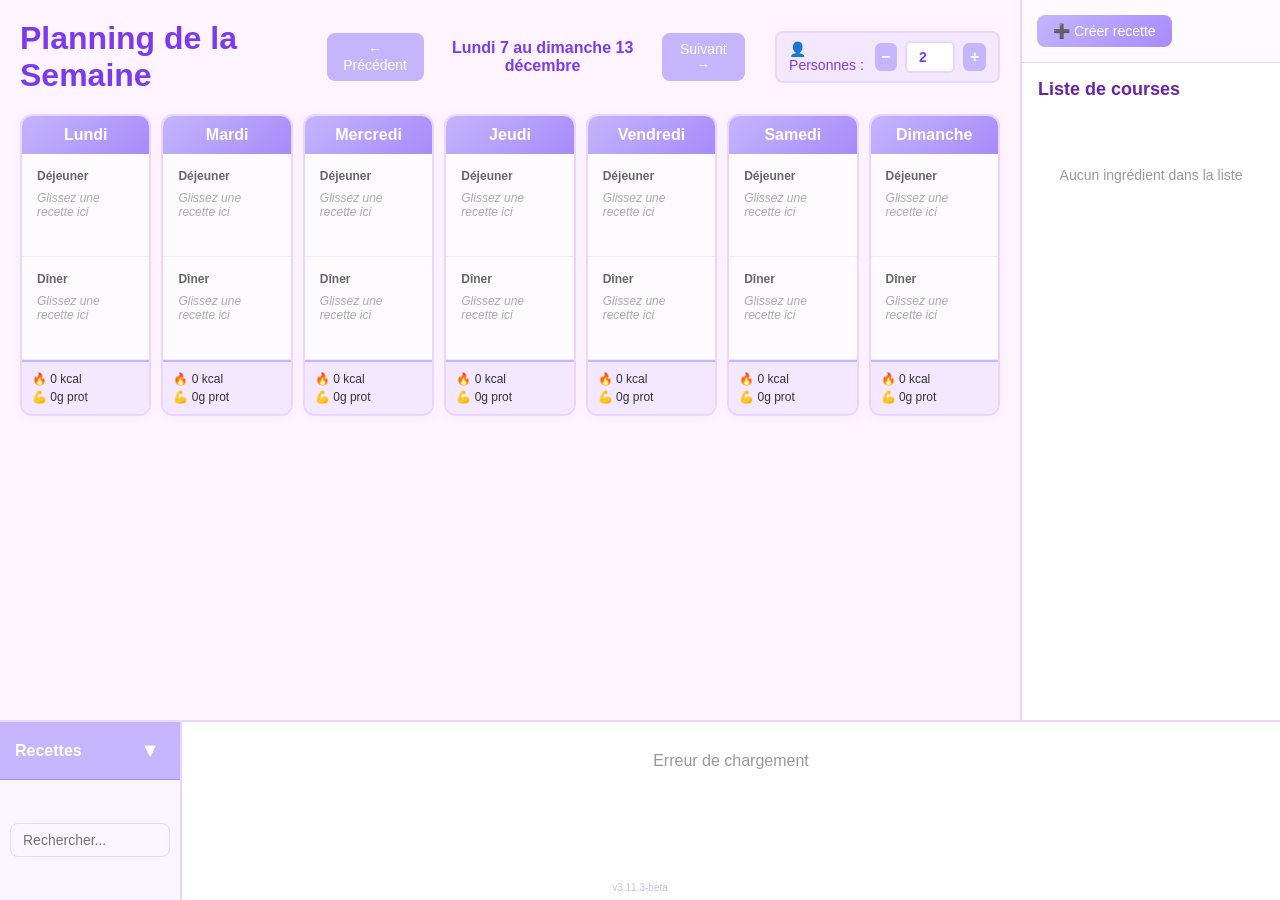
==== frontend/index.html @ 447fa0b3 "Staging - Optimisations UI desktop + Réorganisation UI Desktop: - Popup recette agrandie de 20% (900" ====
<!DOCTYPE html>
<html lang="fr">
<head>
    <meta charset="UTF-8">
    <meta name="viewport" content="width=device-width, initial-scale=1.0">
    <title>Planning de Repas</title>
    <meta name="deploy-timestamp" content="2026-01-15-14-30">
    <link rel="stylesheet" href="planning.css">
</head>
<body>
    <!-- Bouton pour rouvrir la sidebar quand elle est cachée -->
    <button class="show-sidebar-btn" id="showSidebar">▲ Recettes</button>

    <div class="container">
        <!-- Sidebar Recettes -->
        <aside class="sidebar" id="sidebar">
            <div class="sidebar-left">
                <div class="sidebar-header">
                    <h2>Recettes</h2>
                    <div class="header-buttons">
                        <button class="toggle-btn" id="toggleSidebar">▼</button>
                    </div>
                </div>
                <div class="search-container">
                    <input
                        type="text"
                        class="search-input"
                        id="searchRecipes"
                        placeholder="Rechercher..."
                    />
                </div>
            </div>
            <div class="recipes-list" id="recipesList">
                <div class="loading">Chargement...</div>
            </div>
        </aside>

        <!-- Planning -->
        <main class="planning">
            <div class="planning-header">
                <h1>Planning de la Semaine</h1>
                <div class="header-controls">
                    <div class="week-navigation">
                        <button class="week-nav-btn" id="prevWeek">← Précédent</button>
                        <span class="week-display" id="weekDisplay">Semaine 46 - 2025</span>
                        <button class="week-nav-btn" id="nextWeek">Suivant →</button>
                    </div>
                    <div class="servings-control">
                        <label for="servingsInput">👤 Personnes :</label>
                        <button class="servings-btn" id="decreaseServings">−</button>
                        <input type="number" id="servingsInput" min="1" max="20" value="2" />
                        <button class="servings-btn" id="increaseServings">+</button>
                    </div>
                </div>
            </div>
            <div class="calendar-grid" id="calendar">
                <!-- Généré dynamiquement -->
            </div>
        </main>

        <!-- Sidebar droite : Liste de courses -->
        <aside class="right-sidebar">
            <div class="shopping-container">
                <div class="shopping-header">
                    <button class="create-recipe-btn" id="createRecipeBtn">➕ Créer recette</button>
                </div>
                <h2 class="shopping-title">Liste de courses</h2>
                <div class="shopping-content" id="shoppingContent">
                    <p class="empty-shopping">Aucun ingrédient dans la liste</p>
                </div>
            </div>
        </aside>
    </div>

    <!-- Popup pour l'historique des listes de courses (gauche) -->
    <div class="history-popup" id="historyPopup">
        <div class="history-popup-content">
            <button class="close-popup" id="closeHistoryPopup">×</button>
            <h2 id="historyPopupTitle">Liste de courses</h2>
            <div id="historyPopupBody"></div>
        </div>
    </div>

    <!-- Popup pour les détails de recette -->
    <div class="recipe-popup" id="recipePopup">
        <div class="popup-content">
            <button class="close-popup" id="closePopup">×</button>
            <h2 id="popupTitle"></h2>
            <div id="popupBody"></div>
        </div>
    </div>

    <!-- Popup Paramètres Liste de Courses -->
    <div class="shopping-settings-popup" id="shoppingSettingsPopup">
        <div class="settings-popup-content">
            <button class="close-popup" id="closeSettingsPopup">×</button>
            <h2>Paramètres de la liste de courses</h2>

            <div class="settings-layout">
                <!-- Colonne gauche : Planning -->
                <div class="settings-planning">
                    <div class="settings-planning-header">
                        <h3>Planning de la semaine</h3>
                        <div class="settings-week-nav">
                            <button class="settings-week-btn" id="settingsPrevWeek">←</button>
                            <span class="settings-week-display" id="settingsWeekDisplay">Semaine 46 - 2025</span>
                            <button class="settings-week-btn" id="settingsNextWeek">→</button>
                        </div>
                    </div>
                    <p class="settings-help">Cliquez sur un repas pour l'inclure ou l'exclure. <strong>Vert</strong> = semaine courante incluse, <strong>Rouge</strong> = exclue, <strong>Jaune</strong> = autre semaine (bordure verte = incluse).</p>
                    <div class="settings-actions">
                        <button class="settings-select-btn" id="settingsSelectAll">Tout inclure</button>
                        <button class="settings-select-btn" id="settingsSelectNone">Tout exclure</button>
                    </div>
                    <div class="settings-calendar" id="settingsCalendar">
                        <!-- Généré dynamiquement -->
                    </div>
                </div>

                <!-- Colonne droite : Liste éditable -->
                <div class="settings-shopping-list">
                    <h3>Liste de courses</h3>
                    <div class="settings-list-content" id="settingsListContent">
                        <p class="empty-shopping">Générez d'abord la liste pour l'éditer.</p>
                    </div>
                </div>
            </div>

            <div class="settings-footer">
                <button class="settings-reset-btn" id="resetSettings">🔄 Réinitialiser</button>
                <button class="settings-apply-btn" id="applySettings">Appliquer et fermer</button>
            </div>
        </div>
    </div>

    <!-- Popup Création de recette -->
    <div class="create-recipe-popup" id="createRecipePopup">
        <div class="create-recipe-popup-content">
            <button class="close-popup" id="closeCreateRecipePopup">×</button>
            <h2>Créer une nouvelle recette</h2>
            <form id="createRecipeForm" class="create-recipe-form">
                <div class="form-group">
                    <label for="recipeTitle">Titre</label>
                    <input type="text" id="recipeTitle" name="title" required placeholder="Nom de la recette">
                </div>

                <div class="form-group">
                    <label for="recipeDescription">Description</label>
                    <textarea id="recipeDescription" name="description" rows="3" placeholder="Courte description de la recette"></textarea>
                </div>

                <div class="form-group">
                    <label for="recipeIngredients">Ingrédients</label>
                    <textarea id="recipeIngredients" name="ingredients" rows="8" required placeholder="Liste des ingrédients (texte libre)"></textarea>
                </div>

                <div class="form-group">
                    <label for="recipeSteps">Recette</label>
                    <textarea id="recipeSteps" name="recipe" rows="8" required placeholder="Étapes de préparation"></textarea>
                </div>

                <button type="submit" class="create-recipe-submit-btn">Créer</button>
            </form>

            <!-- Section de chargement -->
            <div id="recipeLoading" class="recipe-loading" style="display: none;">
                <div class="loading-spinner"></div>
                <p>Création de la recette en cours...</p>
                <p class="loading-subtext">n8n traite votre demande, veuillez patienter.</p>
            </div>

            <!-- Section de prévisualisation (cachée par défaut) -->
            <div id="recipePreview" class="recipe-preview" style="display: none;">
                <h3>Aperçu de la recette</h3>
                <div id="recipePreviewContent"></div>
                <div class="recipe-preview-actions">
                    <button class="recipe-modify-btn" id="recipeModifyBtn">Modifier</button>
                    <button class="recipe-accept-btn" id="recipeAcceptBtn">Accepter</button>
                </div>
            </div>
        </div>
    </div>

    <!-- Popup Modification de recette -->
    <div class="modify-recipe-popup" id="modifyRecipePopup">
        <div class="modify-recipe-popup-content">
            <button class="close-popup" id="closeModifyRecipePopup">×</button>
            <h2>Modifier la recette</h2>
            <form id="modifyRecipeForm" class="modify-recipe-form">
                <div class="form-group">
                    <label for="modifyRemark">Remarque</label>
                    <textarea id="modifyRemark" name="remark" rows="3" placeholder="Ajoutez vos remarques ou modifications souhaitées..."></textarea>
                </div>

                <div class="form-group">
                    <label for="modifyTitle">Titre</label>
                    <input type="text" id="modifyTitle" name="title" required placeholder="Nom de la recette">
                </div>

                <div class="form-group">
                    <label for="modifyDescription">Description</label>
                    <textarea id="modifyDescription" name="description" rows="3" placeholder="Courte description de la recette"></textarea>
                </div>

                <div class="form-group">
                    <label for="modifyIngredients">Ingrédients</label>
                    <textarea id="modifyIngredients" name="ingredients" rows="8" required placeholder="Liste des ingrédients"></textarea>
                </div>

                <div class="form-group">
                    <label for="modifySteps">Recette</label>
                    <textarea id="modifySteps" name="recipe" rows="8" required placeholder="Étapes de préparation"></textarea>
                </div>

                <button type="submit" class="modify-recipe-submit-btn">Modifier recette</button>
            </form>

            <!-- Section de chargement -->
            <div id="modifyLoading" class="recipe-loading" style="display: none;">
                <div class="loading-spinner"></div>
                <p>Modification de la recette en cours...</p>
                <p class="loading-subtext">n8n traite votre demande, veuillez patienter.</p>
            </div>
        </div>
    </div>

    <!-- Notification popup -->
    <div class="notification-popup" id="notificationPopup">
        <div class="notification-content">
            <span class="notification-icon">✓</span>
            <span class="notification-message" id="notificationMessage">Recette enregistrée !</span>
        </div>
    </div>

    <!-- Version -->
    <div class="version-info">v3.11.3-beta</div>

    <script src="config.js"></script>
    <script src="planning.js"></script>
</body>
</html>
---- frontend/planning.css ----
/* Planning de Repas - v3.11.3-beta */
* {
    margin: 0;
    padding: 0;
    box-sizing: border-box;
}

body {
    font-family: 'Segoe UI', Tahoma, Geneva, Verdana, sans-serif;
    background: #fdf4ff;
    overflow: hidden;
}

.container {
    display: grid;
    grid-template-rows: 1fr auto;
    grid-template-columns: 1fr auto;
    height: 100vh;
    grid-template-areas:
        "planning shopping"
        "recipes recipes";
}

/* ===== SIDEBAR RECETTES (EN BAS - 1/5 de l'écran) ===== */
.sidebar {
    grid-area: recipes;
    height: 20vh;
    min-height: 20vh;
    background: #ffffff;
    border-top: 2px solid #e9d5ff;
    display: flex;
    flex-direction: row;
    transition: height 0.3s, min-height 0.3s;
    overflow: hidden;
}

.sidebar-left {
    display: flex;
    flex-direction: column;
    border-right: 2px solid #e9d5ff;
}

.sidebar.collapsed {
    height: 0;
    min-height: 0;
    border-top: none;
}

.sidebar-header {
    padding: 12px 15px;
    background: #c4b5fd;
    color: white;
    display: flex;
    flex-direction: row;
    justify-content: space-between;
    align-items: center;
    width: 180px;
    border-bottom: 1px solid #a78bfa;
}

.sidebar-header h2 {
    font-size: 16px;
    margin: 0;
}

.header-buttons {
    display: flex;
    gap: 8px;
}

.toggle-btn {
    background: none;
    border: none;
    color: white;
    font-size: 20px;
    cursor: pointer;
    padding: 5px;
    transition: opacity 0.2s;
}

.toggle-btn:hover {
    opacity: 0.7;
}

.search-container {
    padding: 10px;
    display: flex;
    flex-direction: column;
    justify-content: center;
    width: 180px;
    background: #faf5ff;
    flex: 1;
}

.search-input {
    width: 100%;
    padding: 8px 12px;
    border: 1px solid #e9d5ff;
    border-radius: 8px;
    font-size: 14px;
    outline: none;
    transition: border-color 0.2s;
    background: #faf5ff;
}

.search-input:focus {
    border-color: #c4b5fd;
    background: #ffffff;
}

.recipes-list {
    flex: 1;
    overflow-x: auto;
    overflow-y: hidden;
    padding: 10px;
    display: grid;
    grid-template-rows: 1fr 1fr 1fr;
    grid-auto-flow: column;
    gap: 10px;
    align-items: stretch;
}

.recipe-item {
    padding: 12px;
    background: #faf5ff;
    border-radius: 8px;
    cursor: grab;
    border: 2px solid transparent;
    transition: all 0.2s;
    width: 200px; /* Version_1: Taille fixe au lieu de min-width */
    height: 80px; /* Version_1: Hauteur fixe */
    flex-shrink: 0;
    overflow: hidden; /* Version_1: Empêcher le débordement */
}

.recipe-item:hover {
    background: #f3e8ff;
    border-color: #c4b5fd;
}

.recipe-item.dragging {
    opacity: 0.5;
    cursor: grabbing;
}

.recipe-name {
    font-weight: bold;
    margin-bottom: 4px;
    /* Version_1: Limiter à 2 lignes */
    display: -webkit-box;
    -webkit-line-clamp: 2;
    -webkit-box-orient: vertical;
    overflow: hidden;
    text-overflow: ellipsis;
    line-height: 1.3;
    max-height: 2.6em; /* 2 lignes × 1.3 line-height */
}

.recipe-tags {
    font-size: 11px;
    color: #666;
}

.loading {
    text-align: center;
    padding: 20px;
    color: #999;
}

/* ===== PLANNING ===== */
.planning {
    grid-area: planning;
    padding: 20px;
    overflow-y: auto;
    max-height: 80vh; /* Fixed height: 1 - 1/5 sidebar = 80% */
}

.sidebar.collapsed ~ .planning {
    max-height: 100vh; /* Full height when sidebar is collapsed */
}

.planning-header {
    display: flex;
    justify-content: space-between;
    align-items: center;
    margin-bottom: 20px;
}

.planning h1 {
    margin: 0;
    color: #7c3aed;
}

.week-navigation {
    display: flex;
    align-items: center;
    gap: 15px;
}

.week-nav-btn {
    padding: 8px 16px;
    background: #c4b5fd;
    color: white;
    border: none;
    border-radius: 8px;
    cursor: pointer;
    font-size: 14px;
    transition: all 0.2s;
    font-weight: 500;
}

.week-nav-btn:hover {
    background: #a78bfa;
    transform: translateY(-1px);
}

.week-display {
    font-weight: bold;
    font-size: 16px;
    color: #7c3aed;
    min-width: 150px;
    text-align: center;
}

/* ===== SERVINGS CONTROL (v3.5) ===== */
.header-controls {
    display: flex;
    align-items: center;
    gap: 30px;
}

.servings-control {
    display: flex;
    align-items: center;
    gap: 8px;
    background: #f3e8ff;
    padding: 8px 12px;
    border-radius: 8px;
    border: 2px solid #e9d5ff;
}

.servings-control label {
    font-size: 14px;
    font-weight: 500;
    color: #7c3aed;
    margin: 0;
}

.servings-btn {
    width: 28px;
    height: 28px;
    background: #c4b5fd;
    color: white;
    border: none;
    border-radius: 6px;
    cursor: pointer;
    font-size: 16px;
    font-weight: bold;
    transition: all 0.2s;
    display: flex;
    align-items: center;
    justify-content: center;
}

.servings-btn:hover {
    background: #a78bfa;
    transform: scale(1.05);
}

.servings-btn:active {
    transform: scale(0.95);
}

#servingsInput {
    width: 50px;
    text-align: center;
    padding: 6px;
    border: 2px solid #e9d5ff;
    border-radius: 6px;
    font-size: 14px;
    font-weight: bold;
    background: white;
    color: #7c3aed;
}

#servingsInput:focus {
    outline: none;
    border-color: #c4b5fd;
}

.servings-indicator {
    font-size: 11px;
    opacity: 0.8;
    font-weight: normal;
    margin-left: 4px;
}

.calendar-grid {
    display: grid;
    grid-template-columns: repeat(7, 1fr);
    gap: 10px;
}

.day-column {
    background: white;
    border-radius: 12px;
    overflow: hidden;
    border: 2px solid #e9d5ff;
    box-shadow: 0 2px 8px rgba(196, 181, 253, 0.1);
}

.day-header {
    background: linear-gradient(135deg, #c4b5fd 0%, #a78bfa 100%);
    color: white;
    padding: 10px;
    text-align: center;
    font-weight: bold;
}

.meal-slot {
    padding: 15px;
    min-height: 100px;
    border-bottom: 1px solid #f3e8ff;
    background: #fefbff;
    position: relative;
}

.meal-slot:last-child {
    border-bottom: none;
}

.meal-slot.drag-over {
    background: #f3e8ff;
    border: 2px dashed #c4b5fd;
}

.meal-label {
    font-size: 12px;
    color: #666;
    font-weight: bold;
    margin-bottom: 8px;
}

.meal-content {
    min-height: 50px;
}

.planned-recipe {
    background: linear-gradient(135deg, #c4b5fd 0%, #a78bfa 100%);
    color: white;
    padding: 8px 12px;
    border-radius: 8px;
    font-size: 13px;
    cursor: pointer;
    display: flex;
    justify-content: space-between;
    align-items: center;
    gap: 8px;
    box-shadow: 0 2px 4px rgba(124, 58, 237, 0.15);
}

.recipe-name-text {
    flex: 1;
}

.delete-recipe-btn {
    background: rgba(255, 255, 255, 0.2);
    border: none;
    color: white;
    font-size: 18px;
    width: 24px;
    height: 24px;
    border-radius: 50%;
    cursor: pointer;
    display: flex;
    align-items: center;
    justify-content: center;
    flex-shrink: 0;
    transition: background 0.2s;
    line-height: 1;
    padding: 0;
}

.delete-recipe-btn:hover {
    background: rgba(255, 255, 255, 0.4);
}

.empty-slot {
    color: #aaa;
    font-size: 12px;
    font-style: italic;
}

/* ===== RÉSUMÉ NUTRITIONNEL DU JOUR ===== */
.day-summary {
    padding: 10px;
    background: #f3e8ff;
    border-top: 2px solid #c4b5fd;
    cursor: pointer;
    transition: background 0.2s;
}

.day-summary:hover {
    background: #e9d5ff;
}

.summary-content {
    display: flex;
    flex-direction: column;
    gap: 4px;
}

.summary-line {
    font-size: 12px;
    color: #333;
    font-weight: 500;
}

/* ===== RIGHT SIDEBAR (Bot & Shopping) ===== */
.right-sidebar {
    grid-area: shopping;
    width: 260px;
    background: white;
    border-left: 2px solid #e9d5ff;
    display: flex;
    flex-direction: column;
    max-height: 80vh; /* Fixed height: 1 - 1/5 sidebar = 80% */
}

.sidebar.collapsed ~ .right-sidebar {
    max-height: 100vh; /* Full height when sidebar is collapsed */
}

.tabs-header {
    display: flex;
    background: #faf5ff;
    border-bottom: 2px solid #e9d5ff;
}

.tab-btn {
    flex: 1;
    padding: 12px;
    background: transparent;
    border: none;
    cursor: pointer;
    font-size: 14px;
    font-weight: 500;
    color: #9ca3af;
    transition: all 0.2s;
}

.tab-btn:hover {
    background: #f3e8ff;
    color: #7c3aed;
}

.tab-btn.active {
    background: white;
    color: #7c3aed;
    border-bottom: 3px solid #c4b5fd;
}

.tab-content {
    display: none;
    flex: 1;
    overflow: hidden;
}

.tab-content.active {
    display: flex;
    flex-direction: column;
}

/* ===== BOT TAB ===== */
.chat-container {
    display: flex;
    flex-direction: column;
    height: 100%;
    flex: 1;
}

.chat-messages {
    flex: 1;
    overflow-y: auto;
    padding: 15px;
    background: #fefbff;
}

.message {
    margin-bottom: 12px;
}

.message-content {
    padding: 10px 12px;
    border-radius: 12px;
    display: inline-block;
    max-width: 90%;
}

.bot-message .message-content {
    background: #f3e8ff;
    color: #4a4a4a;
}

.user-message .message-content {
    background: linear-gradient(135deg, #c4b5fd 0%, #a78bfa 100%);
    color: white;
    float: right;
}

.user-message {
    text-align: right;
    clear: both;
}

.chat-input-container {
    padding: 15px;
    border-top: 1px solid #e9d5ff;
    background: #fefbff;
}

.chat-input-form {
    display: flex;
    gap: 8px;
}

.chat-input {
    flex: 1;
    padding: 10px 12px;
    border: 2px solid #e9d5ff;
    border-radius: 8px;
    font-size: 14px;
    background: #faf5ff;
    transition: all 0.2s;
}

.chat-input:focus {
    outline: none;
    border-color: #c4b5fd;
    background: white;
}

.send-button {
    padding: 10px 15px;
    background: linear-gradient(135deg, #c4b5fd 0%, #a78bfa 100%);
    color: white;
    border: none;
    border-radius: 8px;
    cursor: pointer;
    font-size: 16px;
    transition: all 0.2s;
}

.send-button:hover {
    transform: translateY(-1px);
    box-shadow: 0 4px 8px rgba(124, 58, 237, 0.3);
}

/* ===== SHOPPING LIST TAB ===== */
.shopping-container {
    display: flex;
    flex-direction: column;
    height: 100%;
    flex: 1;
}

.shopping-header {
    padding: 15px;
    border-bottom: 1px solid #e9d5ff;
    display: flex;
    gap: 10px;
    background: #fefbff;
}

.generate-list-btn, .export-list-btn, .settings-btn, .clear-list-btn {
    padding: 10px;
    background: #c4b5fd;
    color: white;
    border: none;
    border-radius: 8px;
    cursor: pointer;
    font-size: 14px;
    font-weight: 500;
    transition: all 0.2s;
}

.generate-list-btn {
    flex: 1;
    background: linear-gradient(135deg, #c4b5fd 0%, #a78bfa 100%);
}

.settings-btn, .clear-list-btn {
    font-size: 18px;
    padding: 10px 15px;
    background: #ddd6fe;
    color: #7c3aed;
}

.clear-list-btn {
    background: #fecaca;
    color: #dc2626;
}

.export-list-btn {
    flex: 1;
    background: linear-gradient(135deg, #bbf7d0 0%, #86efac 100%);
    color: #166534;
}

.save-status {
    display: inline-block;
    padding: 10px 15px;
    font-size: 13px;
    font-weight: 500;
    border-radius: 8px;
    transition: all 0.3s;
}

.save-status.saving {
    color: #7c3aed;
    background: #f3e8ff;
}

.save-status.saved {
    color: #059669;
    background: #d1fae5;
}

.save-status.error {
    color: #dc2626;
    background: #fee2e2;
}

.generate-list-btn:hover {
    transform: translateY(-1px);
    box-shadow: 0 4px 8px rgba(124, 58, 237, 0.3);
}

.settings-btn:hover {
    background: #c4b5fd;
    color: white;
}

.clear-list-btn:hover {
    background: #fca5a5;
}

.export-list-btn:hover {
    transform: translateY(-1px);
    box-shadow: 0 4px 8px rgba(34, 197, 94, 0.3);
}

.shopping-content {
    flex: 1;
    overflow-y: auto;
    padding: 15px;
}

.empty-shopping {
    text-align: center;
    color: #999;
    padding: 40px 20px;
    font-size: 14px;
}

.shopping-list {
    padding: 10px 0;
}

.shopping-list h3 {
    font-size: 16px;
    color: #7c3aed;
    margin-bottom: 15px;
    padding-bottom: 10px;
    border-bottom: 2px solid #c4b5fd;
}

.shopping-category {
    margin-bottom: 20px;
}

.shopping-category h4 {
    font-size: 14px;
    color: #7c3aed;
    background: #f3e8ff;
    padding: 8px 12px;
    border-radius: 8px;
    margin-bottom: 8px;
    font-weight: 600;
}

.shopping-category ul {
    list-style: none;
    padding-left: 0;
}

.shopping-category li {
    padding: 8px 12px;
    margin-bottom: 6px;
    background: #fefbff;
    border-left: 3px solid #c4b5fd;
    font-size: 13px;
    color: #4a4a4a;
    border-radius: 4px;
    transition: all 0.2s;
}

.shopping-category li:hover {
    background: #f3e8ff;
    transform: translateX(2px);
}

/* ===== SHOPPING HISTORY ===== */
.shopping-history {
    padding: 15px;
    border-top: 2px solid #e9d5ff;
    background: #fefbff;
}

.shopping-history h3 {
    font-size: 14px;
    color: #7c3aed;
    margin-bottom: 10px;
    font-weight: 600;
}

.history-items {
    display: flex;
    flex-direction: column;
    gap: 8px;
}

.history-item {
    padding: 10px 12px;
    background: white;
    border-radius: 8px;
    border-left: 3px solid #c4b5fd;
    cursor: pointer;
    transition: all 0.2s;
    box-shadow: 0 1px 3px rgba(196, 181, 253, 0.15);
}

.history-item:hover {
    background: #f3e8ff;
    transform: translateX(3px);
    box-shadow: 0 2px 6px rgba(196, 181, 253, 0.25);
}

.history-item-title {
    font-size: 13px;
    font-weight: bold;
    color: #333;
    margin-bottom: 4px;
}

.history-item-info {
    font-size: 11px;
    color: #666;
}

/* ===== HISTORY POPUP (LEFT SIDE) ===== */
.history-popup {
    display: none;
    position: fixed;
    top: 0;
    left: 0;
    right: 0;
    bottom: 0;
    background: rgba(0, 0, 0, 0.5);
    z-index: 2500;
    align-items: center;
    justify-content: flex-start;
    padding-left: 50px;
}

.history-popup.active {
    display: flex;
}

.history-popup-content {
    background: white;
    padding: 30px;
    border-radius: 16px;
    width: 450px;
    max-height: 85vh;
    overflow-y: auto;
    position: relative;
    box-shadow: 0 10px 40px rgba(124, 58, 237, 0.2);
    border: 2px solid #e9d5ff;
}

.history-popup-content h2 {
    margin-bottom: 20px;
    color: #7c3aed;
    font-size: 18px;
}

.history-popup-content .close-popup {
    position: absolute;
    top: 10px;
    right: 15px;
    background: none;
    border: none;
    font-size: 30px;
    cursor: pointer;
    color: #999;
}

.history-popup-content .close-popup:hover {
    color: #333;
}

/* ===== POPUP ===== */
.recipe-popup {
    display: none;
    position: fixed;
    top: 0;
    left: 0;
    right: 0;
    bottom: 0;
    background: rgba(0, 0, 0, 0.5);
    z-index: 3000;
    align-items: center;
    justify-content: center;
}

.recipe-popup.active {
    display: flex;
}

.popup-content {
    background: white;
    padding: 30px;
    border-radius: 16px;
    max-width: 1080px; /* Version_1: Agrandie de 20% (900px -> 1080px) */
    max-height: 85vh;
    overflow-y: auto;
    position: relative;
    box-shadow: 0 10px 40px rgba(124, 58, 237, 0.2);
    border: 2px solid #e9d5ff;
}

.close-popup {
    position: absolute;
    top: 10px;
    right: 15px;
    background: none;
    border: none;
    font-size: 30px;
    cursor: pointer;
    color: #999;
}

.close-popup:hover {
    color: #333;
}

#popupTitle {
    margin-bottom: 20px;
    color: #7c3aed;
}

#popupBody {
    line-height: 1.6;
}

.popup-section {
    margin-bottom: 15px;
}

.popup-section strong {
    display: block;
    margin-bottom: 5px;
    color: #333;
}

/* ===== POPUP 2 COLONNES (v3.6) ===== */
.popup-two-columns {
    display: grid;
    grid-template-columns: 1fr 1fr;
    gap: 30px;
}

.popup-left-column,
.popup-right-column {
    min-width: 0; /* Prevent overflow */
}

.popup-right-column {
    border-left: 2px solid #e9d5ff;
    padding-left: 30px;
}

.recipe-steps {
    list-style: none;
    counter-reset: step-counter;
    padding-left: 0;
}

.recipe-steps li {
    margin-bottom: 15px;
    padding-left: 0;
    line-height: 1.6;
}

.recipe-steps li strong {
    display: inline;
    color: #7c3aed;
    margin-right: 8px;
}

/* Popup Servings Control */
.popup-servings-control {
    margin-bottom: 25px;
    padding: 20px;
    background: #f3e8ff;
    border-radius: 12px;
    border: 2px solid #e9d5ff;
}

.popup-servings-control label {
    display: block;
    font-weight: 600;
    color: #7c3aed;
    margin-bottom: 10px;
    font-size: 14px;
}

.servings-control-inline {
    display: flex;
    align-items: center;
    gap: 10px;
    justify-content: center;
}

.popup-servings-btn {
    width: 36px;
    height: 36px;
    background: #c4b5fd;
    color: white;
    border: none;
    border-radius: 8px;
    cursor: pointer;
    font-size: 18px;
    font-weight: bold;
    transition: all 0.2s;
    display: flex;
    align-items: center;
    justify-content: center;
}

.popup-servings-btn:hover {
    background: #a78bfa;
    transform: scale(1.08);
}

#popupServingsInput {
    width: 60px;
    text-align: center;
    padding: 8px;
    border: 2px solid #e9d5ff;
    border-radius: 8px;
    font-size: 16px;
    font-weight: bold;
    background: white;
    color: #7c3aed;
}

/* ===== BOUTON POUR MONTRER LA SIDEBAR (EN BAS) ===== */
.show-sidebar-btn {
    position: fixed;
    bottom: 10px;
    left: 50%;
    transform: translateX(-50%);
    background: linear-gradient(135deg, #c4b5fd 0%, #a78bfa 100%);
    color: white;
    border: none;
    padding: 10px 20px;
    border-radius: 8px 8px 0 0;
    cursor: pointer;
    z-index: 100;
    display: none;
    font-size: 14px;
    box-shadow: 0 -4px 12px rgba(124, 58, 237, 0.3);
    transition: all 0.2s;
}

.show-sidebar-btn:hover {
    transform: translateX(-50%) translateY(-2px);
    box-shadow: 0 -6px 16px rgba(124, 58, 237, 0.4);
}

.show-sidebar-btn.visible {
    display: block;
}

/* ===== POPUP PARAMÈTRES LISTE DE COURSES ===== */
.shopping-settings-popup {
    display: none;
    position: fixed;
    top: 0;
    left: 0;
    right: 0;
    bottom: 0;
    background: rgba(0, 0, 0, 0.5);
    z-index: 2000;
    align-items: center;
    justify-content: center;
}

.shopping-settings-popup.active {
    display: flex;
}

.settings-popup-content {
    background: white;
    padding: 20px;
    border-radius: 16px;
    width: 90vw;
    max-width: 1200px;
    max-height: 85vh;
    overflow: hidden;
    position: relative;
    display: flex;
    flex-direction: column;
    box-shadow: 0 10px 40px rgba(124, 58, 237, 0.2);
    border: 2px solid #e9d5ff;
}

.settings-popup-content h2 {
    margin: 0 0 20px 0;
    color: #7c3aed;
    font-size: 20px;
}

.settings-layout {
    display: grid;
    grid-template-columns: 1.5fr 1fr;
    gap: 20px;
    flex: 1;
    overflow: hidden;
}

.settings-planning {
    display: flex;
    flex-direction: column;
    overflow: hidden;
}

.settings-planning-header {
    display: flex;
    justify-content: space-between;
    align-items: center;
    margin-bottom: 10px;
}

.settings-planning h3 {
    font-size: 16px;
    color: #333;
    margin: 0;
}

.settings-week-nav {
    display: flex;
    align-items: center;
    gap: 10px;
}

.settings-week-btn {
    padding: 4px 10px;
    background: #c4b5fd;
    color: white;
    border: none;
    border-radius: 6px;
    cursor: pointer;
    font-size: 14px;
    transition: all 0.2s;
}

.settings-week-btn:hover {
    background: #a78bfa;
}

.settings-week-display {
    font-size: 13px;
    font-weight: bold;
    color: #7c3aed;
    min-width: 120px;
    text-align: center;
}

.settings-actions {
    display: flex;
    gap: 8px;
    margin-bottom: 10px;
}

.settings-select-btn {
    flex: 1;
    padding: 6px 10px;
    background: #c4b5fd;
    color: white;
    border: none;
    border-radius: 6px;
    cursor: pointer;
    font-size: 12px;
    transition: all 0.2s;
}

.settings-select-btn:hover {
    background: #a78bfa;
    transform: translateY(-1px);
}

.settings-help {
    font-size: 12px;
    color: #666;
    margin: 0 0 15px 0;
    font-style: italic;
}

.settings-calendar {
    flex: 1;
    overflow-y: auto;
    display: grid;
    grid-template-columns: repeat(7, 1fr);
    gap: 8px;
}

.settings-day-column {
    background: white;
    border-radius: 8px;
    border: 2px solid #e9d5ff;
    overflow: hidden;
}

.settings-day-header {
    background: linear-gradient(135deg, #c4b5fd 0%, #a78bfa 100%);
    color: white;
    padding: 6px;
    text-align: center;
    font-weight: bold;
    font-size: 12px;
}

.settings-meal-slot {
    padding: 8px;
    min-height: 60px;
    border-bottom: 1px solid #eee;
    position: relative;
}

.settings-meal-slot:last-child {
    border-bottom: none;
}

.settings-meal-label {
    font-size: 10px;
    color: #666;
    font-weight: bold;
    margin-bottom: 4px;
}

.settings-meal-item {
    display: flex;
    align-items: center;
    gap: 4px;
}

.settings-meal-box {
    flex: 1;
    padding: 6px;
    border-radius: 4px;
    font-size: 11px;
    cursor: pointer;
    transition: all 0.2s;
    text-align: center;
}

.settings-meal-box.included {
    background: #bbf7d0;
    border: 2px solid #4ade80;
    color: #166534;
}

.settings-meal-box.excluded {
    background: #fecaca;
    border: 2px solid #f87171;
    color: #991b1b;
}

.settings-meal-box.other-week-included {
    background: #fef3c7;
    border: 3px solid #4ade80;
    color: #854d0e;
}

.settings-meal-box.other-week-excluded {
    background: #fef3c7;
    border: 2px solid #fbbf24;
    color: #854d0e;
    opacity: 0.7;
}

.settings-meal-box:hover {
    opacity: 0.8;
}

.settings-info-btn {
    background: #c4b5fd;
    color: white;
    border: none;
    border-radius: 50%;
    width: 20px;
    height: 20px;
    font-size: 11px;
    cursor: pointer;
    display: flex;
    align-items: center;
    justify-content: center;
    flex-shrink: 0;
    transition: all 0.2s;
}

.settings-info-btn:hover {
    background: #a78bfa;
}

.settings-shopping-list {
    display: flex;
    flex-direction: column;
    overflow: hidden;
    border-left: 2px solid #e9d5ff;
    padding-left: 20px;
}

.settings-shopping-list h3 {
    font-size: 16px;
    color: #333;
    margin: 0 0 15px 0;
}

.settings-list-content {
    flex: 1;
    overflow-y: auto;
}

.editable-ingredient {
    display: flex;
    align-items: center;
    gap: 8px;
    padding: 8px;
    margin-bottom: 6px;
    background: #fefbff;
    border-radius: 6px;
    border-left: 3px solid #c4b5fd;
    transition: all 0.2s;
}

.editable-ingredient:hover {
    background: #f3e8ff;
}

.editable-ingredient input {
    width: 50px;
    padding: 4px;
    border: 1px solid #e9d5ff;
    border-radius: 4px;
    font-size: 12px;
    background: #faf5ff;
}

.editable-ingredient input:focus {
    outline: none;
    border-color: #c4b5fd;
    background: white;
}

.editable-ingredient select {
    padding: 4px;
    border: 1px solid #e9d5ff;
    border-radius: 4px;
    font-size: 11px;
    background: #faf5ff;
}

.editable-ingredient .ingredient-name {
    flex: 1;
    font-size: 12px;
}

.ingredient-delete-btn {
    background: #fecaca;
    color: #dc2626;
    border: none;
    border-radius: 4px;
    padding: 4px 8px;
    font-size: 11px;
    cursor: pointer;
    transition: all 0.2s;
}

.ingredient-delete-btn:hover {
    background: #fca5a5;
}

.settings-footer {
    margin-top: 20px;
    display: flex;
    justify-content: space-between;
    align-items: center;
    padding-top: 15px;
    border-top: 2px solid #e9d5ff;
}

.settings-reset-btn {
    padding: 10px 20px;
    background: linear-gradient(135deg, #fed7aa 0%, #fbbf24 100%);
    color: #92400e;
    border: none;
    border-radius: 8px;
    cursor: pointer;
    font-size: 14px;
    font-weight: 500;
    transition: all 0.2s;
}

.settings-reset-btn:hover {
    transform: translateY(-1px);
    box-shadow: 0 4px 8px rgba(251, 191, 36, 0.3);
}

.settings-apply-btn {
    padding: 10px 20px;
    background: linear-gradient(135deg, #c4b5fd 0%, #a78bfa 100%);
    color: white;
    border: none;
    border-radius: 8px;
    cursor: pointer;
    font-size: 14px;
    font-weight: 500;
    transition: all 0.2s;
}

.settings-apply-btn:hover {
    transform: translateY(-1px);
    box-shadow: 0 4px 8px rgba(124, 58, 237, 0.3);
}

/* ===== VERSION INFO ===== */
.version-info {
    position: fixed;
    bottom: 5px;
    left: 50%;
    transform: translateX(-50%);
    font-size: 10px;
    color: #a78bfa;
    opacity: 0.6;
    pointer-events: none;
    z-index: 1;
    background: rgba(255, 255, 255, 0.8);
    padding: 2px 8px;
    border-radius: 4px;
}

/* ===== CRÉER RECETTE BUTTON & SHOPPING TITLE (v3.10) ===== */
.create-recipe-btn {
    background: linear-gradient(135deg, #c4b5fd 0%, #a78bfa 100%);
    color: white;
    border: none;
    padding: 8px 16px;
    border-radius: 8px;
    cursor: pointer;
    font-size: 14px;
    font-weight: 500;
    transition: all 0.2s;
}

.create-recipe-btn:hover {
    transform: translateY(-1px);
    box-shadow: 0 4px 12px rgba(167, 139, 250, 0.3);
}

.shopping-title {
    font-size: 18px;
    font-weight: 600;
    color: #6b21a8;
    margin: 16px 0 12px 0;
    padding: 0 16px;
}

/* ===== CREATE RECIPE POPUP (v3.10) ===== */
.create-recipe-popup {
    display: none;
    position: fixed;
    top: 0;
    left: 0;
    width: 100%;
    height: 100%;
    background: rgba(0, 0, 0, 0.5);
    z-index: 1000;
    align-items: center;
    justify-content: center;
}

.create-recipe-popup.active {
    display: flex;
}

.create-recipe-popup-content {
    background: white;
    border-radius: 16px;
    padding: 32px;
    max-width: 900px; /* v3.10.3: Enlarged like recipe popup */
    width: 90%;
    max-height: 85vh;
    overflow-y: auto;
    position: relative;
    box-shadow: 0 20px 60px rgba(0, 0, 0, 0.3);
    border: 2px solid #e9d5ff;
}

.create-recipe-popup-content h2 {
    color: #6b21a8;
    margin-bottom: 24px;
    font-size: 24px;
}

.create-recipe-form .form-group {
    margin-bottom: 20px;
}

.create-recipe-form label {
    display: block;
    font-weight: 600;
    color: #6b21a8;
    margin-bottom: 8px;
    font-size: 14px;
}

.create-recipe-form input[type="text"],
.create-recipe-form textarea {
    width: 100%;
    padding: 12px;
    border: 2px solid #e9d5ff;
    border-radius: 8px;
    font-size: 14px;
    font-family: inherit;
    transition: border-color 0.2s;
}

.create-recipe-form input[type="text"]:focus,
.create-recipe-form textarea:focus {
    outline: none;
    border-color: #c4b5fd;
}

.create-recipe-form textarea {
    resize: vertical;
    min-height: 80px;
}

.create-recipe-submit-btn {
    background: linear-gradient(135deg, #c4b5fd 0%, #a78bfa 100%);
    color: white;
    border: none;
    padding: 12px 32px;
    border-radius: 8px;
    cursor: pointer;
    font-size: 16px;
    font-weight: 600;
    width: 100%;
    transition: all 0.2s;
    margin-top: 8px;
}

.create-recipe-submit-btn:hover {
    transform: translateY(-1px);
    box-shadow: 0 4px 12px rgba(167, 139, 250, 0.4);
}

/* ===== RECIPE PREVIEW (v3.10) ===== */
.recipe-preview {
    margin-top: 24px;
    padding-top: 24px;
    border-top: 2px solid #e9d5ff;
}

.recipe-preview h3 {
    color: #6b21a8;
    font-size: 20px;
    margin-bottom: 16px;
}

#recipePreviewContent {
    background: #faf5ff;
    border: 1px solid #e9d5ff;
    border-radius: 8px;
    padding: 16px;
    margin-bottom: 16px;
    max-height: 400px;
    overflow-y: auto;
    white-space: pre-wrap;
    word-wrap: break-word;
}

#recipePreviewContent h4 {
    color: #6b21a8;
    font-size: 16px;
    margin-top: 12px;
    margin-bottom: 8px;
}

#recipePreviewContent p {
    margin: 8px 0;
    line-height: 1.6;
}

.recipe-preview-actions {
    display: flex;
    gap: 12px;
}

.recipe-modify-btn,
.recipe-accept-btn {
    flex: 1;
    padding: 12px 24px;
    border: none;
    border-radius: 8px;
    font-size: 16px;
    font-weight: 600;
    cursor: pointer;
    transition: all 0.2s;
}

.recipe-modify-btn {
    background: #f3f4f6;
    color: #374151;
}

.recipe-modify-btn:hover {
    background: #e5e7eb;
    transform: translateY(-1px);
}

.recipe-accept-btn {
    background: linear-gradient(135deg, #34d399 0%, #10b981 100%);
    color: white;
}

.recipe-accept-btn:hover {
    transform: translateY(-1px);
    box-shadow: 0 4px 12px rgba(16, 185, 129, 0.4);
}

/* ===== RECIPE LOADING (v3.10) ===== */
.recipe-loading {
    text-align: center;
    padding: 40px 20px;
    margin-top: 24px;
}

.loading-spinner {
    width: 50px;
    height: 50px;
    border: 4px solid #e9d5ff;
    border-top: 4px solid #a78bfa;
    border-radius: 50%;
    margin: 0 auto 20px;
    animation: spin 1s linear infinite;
}

@keyframes spin {
    0% { transform: rotate(0deg); }
    100% { transform: rotate(360deg); }
}

.recipe-loading p {
    color: #6b21a8;
    font-size: 16px;
    font-weight: 600;
    margin: 8px 0;
}

.recipe-loading .loading-subtext {
    color: #9333ea;
    font-size: 14px;
    font-weight: 400;
    opacity: 0.8;
}

/* ===== NOTIFICATION POPUP (v3.10.2) ===== */
.notification-popup {
    position: fixed;
    top: 20px;
    right: 20px;
    z-index: 10000;
    opacity: 0;
    transform: translateY(-20px);
    transition: all 0.3s ease;
    pointer-events: none;
}

.notification-popup.show {
    opacity: 1;
    transform: translateY(0);
}

.notification-content {
    background: linear-gradient(135deg, #34d399 0%, #10b981 100%);
    color: white;
    padding: 16px 24px;
    border-radius: 12px;
    box-shadow: 0 8px 24px rgba(16, 185, 129, 0.4);
    display: flex;
    align-items: center;
    gap: 12px;
    min-width: 250px;
}

.notification-icon {
    font-size: 24px;
    font-weight: bold;
    background: rgba(255, 255, 255, 0.3);
    width: 36px;
    height: 36px;
    border-radius: 50%;
    display: flex;
    align-items: center;
    justify-content: center;
}

.notification-message {
    font-size: 16px;
    font-weight: 600;
}

/* ===== MODIFY RECIPE POPUP (v3.10.3) ===== */
.modify-recipe-popup {
    display: none;
    position: fixed;
    top: 0;
    left: 0;
    width: 100%;
    height: 100%;
    background: rgba(0, 0, 0, 0.5);
    z-index: 1000;
    align-items: center;
    justify-content: center;
}

.modify-recipe-popup.active {
    display: flex;
}

.modify-recipe-popup-content {
    background: white;
    border-radius: 16px;
    padding: 32px;
    max-width: 900px;
    width: 90%;
    max-height: 85vh;
    overflow-y: auto;
    position: relative;
    box-shadow: 0 20px 60px rgba(0, 0, 0, 0.3);
    border: 2px solid #e9d5ff;
}

.modify-recipe-popup-content h2 {
    color: #6b21a8;
    margin-bottom: 24px;
    font-size: 24px;
}

.modify-recipe-form .form-group {
    margin-bottom: 20px;
}

.modify-recipe-form label {
    display: block;
    margin-bottom: 8px;
    color: #6b21a8;
    font-weight: 600;
    font-size: 14px;
}

.modify-recipe-form input,
.modify-recipe-form textarea {
    width: 100%;
    padding: 12px;
    border: 2px solid #e9d5ff;
    border-radius: 8px;
    font-size: 14px;
    font-family: inherit;
    transition: border-color 0.2s;
}

.modify-recipe-form input:focus,
.modify-recipe-form textarea:focus {
    outline: none;
    border-color: #a78bfa;
}

.modify-recipe-form textarea {
    resize: vertical;
    min-height: 80px;
}

.modify-recipe-submit-btn {
    background: linear-gradient(135deg, #f59e0b 0%, #d97706 100%);
    color: white;
    border: none;
    padding: 12px 32px;
    border-radius: 8px;
    cursor: pointer;
    font-size: 16px;
    font-weight: 600;
    width: 100%;
    transition: all 0.2s;
    margin-top: 8px;
}

.modify-recipe-submit-btn:hover {
    transform: translateY(-1px);
    box-shadow: 0 4px 12px rgba(245, 158, 11, 0.4);
}
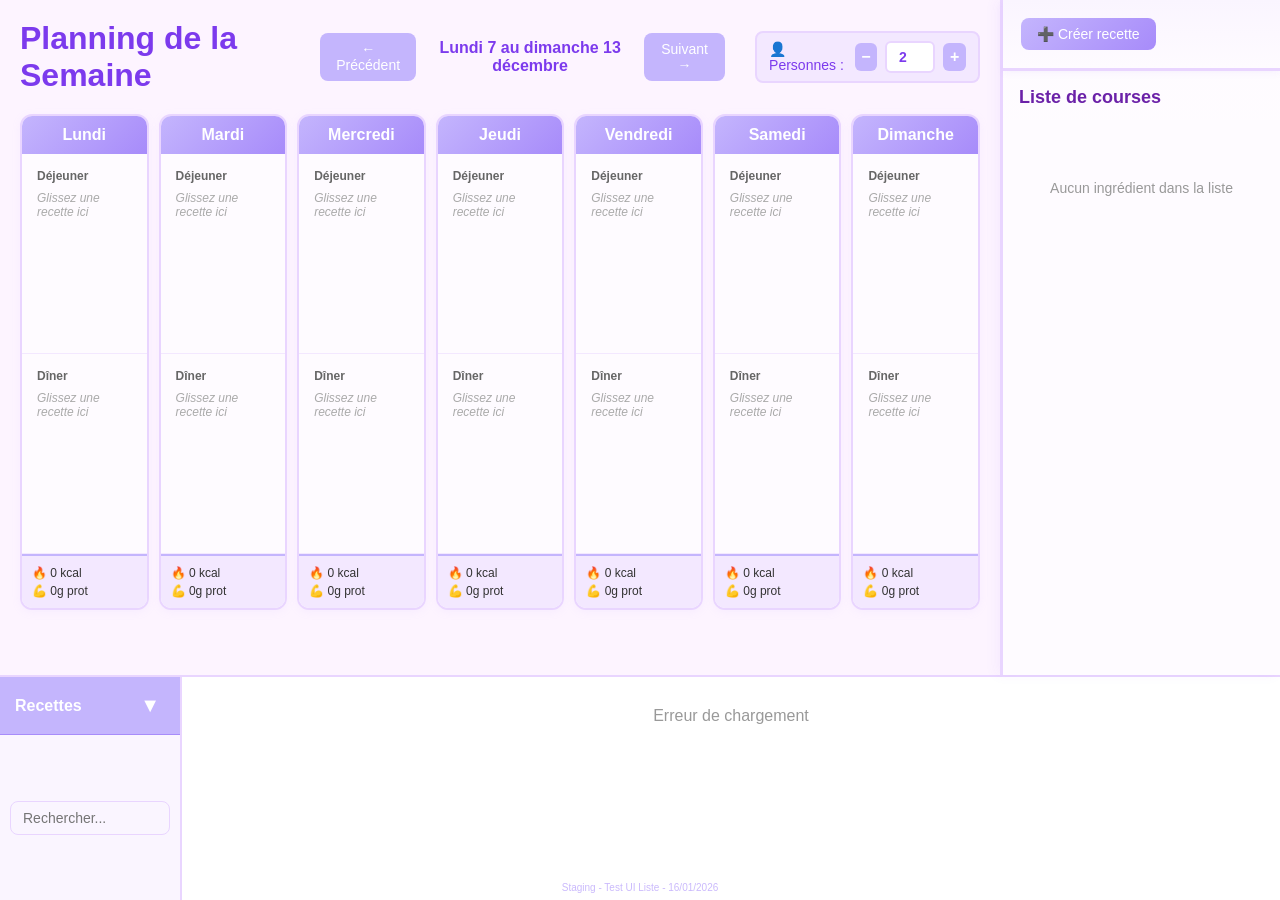
==== commit 4b57fcb6: "Update: Version affichée pour suivi - Version: 'Staging - Test UI Liste - 16/01/2026' - Permet de vo" ====
--- a/frontend/index.html
+++ b/frontend/index.html
@@ -233,7 +233,7 @@
     </div>
 
     <!-- Version -->
-    <div class="version-info">v3.11.3-beta</div>
+    <div class="version-info">Staging - Test UI Liste - 16/01/2026</div>
 
     <script src="config.js"></script>
     <script src="planning.js"></script>
--- a/frontend/planning.css
+++ b/frontend/planning.css
@@ -21,11 +21,11 @@
         "recipes recipes";
 }
 
-/* ===== SIDEBAR RECETTES (EN BAS - 1/5 de l'écran) ===== */
+/* ===== SIDEBAR RECETTES (EN BAS - 25% de l'écran) ===== */
 .sidebar {
     grid-area: recipes;
-    height: 20vh;
-    min-height: 20vh;
+    height: 25vh; /* Version_1: 25% de la hauteur */
+    min-height: 25vh;
     background: #ffffff;
     border-top: 2px solid #e9d5ff;
     display: flex;
@@ -114,7 +114,7 @@
     overflow-y: hidden;
     padding: 10px;
     display: grid;
-    grid-template-rows: 1fr 1fr 1fr;
+    grid-template-rows: 1fr 1fr; /* Version_1: 2 lignes au lieu de 3 */
     grid-auto-flow: column;
     gap: 10px;
     align-items: stretch;
@@ -172,11 +172,15 @@
     grid-area: planning;
     padding: 20px;
     overflow-y: auto;
-    max-height: 80vh; /* Fixed height: 1 - 1/5 sidebar = 80% */
+    height: 70vh; /* Version_1: 70% de la hauteur */
+    max-height: 70vh;
+    display: flex; /* Version_1: Flexbox pour répartir l'espace */
+    flex-direction: column;
 }
 
 .sidebar.collapsed ~ .planning {
-    max-height: 100vh; /* Full height when sidebar is collapsed */
+    height: 95vh; /* Version_1: Presque tout l'écran quand sidebar cachée */
+    max-height: 95vh;
 }
 
 .planning-header {
@@ -184,6 +188,7 @@
     justify-content: space-between;
     align-items: center;
     margin-bottom: 20px;
+    flex-shrink: 0; /* Version_1: Ne pas rétrécir */
 }
 
 .planning h1 {
@@ -299,6 +304,8 @@
     display: grid;
     grid-template-columns: repeat(7, 1fr);
     gap: 10px;
+    flex: 1; /* Version_1: Prendre tout l'espace restant */
+    min-height: 0; /* Version_1: Permettre au grid de rétrécir si nécessaire */
 }
 
 .day-column {
@@ -307,6 +314,9 @@
     overflow: hidden;
     border: 2px solid #e9d5ff;
     box-shadow: 0 2px 8px rgba(196, 181, 253, 0.1);
+    display: flex; /* Version_1: Flexbox pour étirer le contenu */
+    flex-direction: column;
+    height: 100%; /* Version_1: Prendre toute la hauteur disponible */
 }
 
 .day-header {
@@ -315,14 +325,17 @@
     padding: 10px;
     text-align: center;
     font-weight: bold;
+    flex-shrink: 0; /* Version_1: Ne pas rétrécir, garder sa taille */
 }
 
 .meal-slot {
     padding: 15px;
-    min-height: 100px;
+    flex: 1; /* Version_1: S'étirer pour remplir l'espace disponible */
+    min-height: 80px; /* Version_1: Hauteur minimum pour éviter trop petit */
     border-bottom: 1px solid #f3e8ff;
     background: #fefbff;
     position: relative;
+    overflow: hidden; /* Version_1: Couper le texte qui dépasse */
 }
 
 .meal-slot:last-child {
@@ -419,12 +432,13 @@
 /* ===== RIGHT SIDEBAR (Bot & Shopping) ===== */
 .right-sidebar {
     grid-area: shopping;
-    width: 260px;
-    background: white;
-    border-left: 2px solid #e9d5ff;
+    width: 280px; /* Version_1: Un peu plus large */
+    background: linear-gradient(to bottom, #fefbff 0%, #ffffff 100%); /* Version_1: Dégradé subtil */
+    border-left: 3px solid #e9d5ff;
     display: flex;
     flex-direction: column;
     max-height: 80vh; /* Fixed height: 1 - 1/5 sidebar = 80% */
+    box-shadow: -4px 0 12px rgba(124, 58, 237, 0.05); /* Version_1: Shadow subtile */
 }
 
 .sidebar.collapsed ~ .right-sidebar {
@@ -565,11 +579,12 @@
 }
 
 .shopping-header {
-    padding: 15px;
-    border-bottom: 1px solid #e9d5ff;
+    padding: 18px;
+    border-bottom: 3px solid #e9d5ff;
     display: flex;
     gap: 10px;
-    background: #fefbff;
+    background: linear-gradient(to bottom, #faf5ff 0%, #fefbff 100%); /* Version_1: Dégradé */
+    box-shadow: 0 2px 8px rgba(124, 58, 237, 0.05);
 }
 
 .generate-list-btn, .export-list-btn, .settings-btn, .clear-list-btn {
@@ -653,7 +668,8 @@
 .shopping-content {
     flex: 1;
     overflow-y: auto;
-    padding: 15px;
+    padding: 20px; /* Version_1: Plus de padding */
+    background: #fefbff; /* Version_1: Background subtil */
 }
 
 .empty-shopping {
@@ -668,25 +684,31 @@
 }
 
 .shopping-list h3 {
-    font-size: 16px;
+    font-size: 18px; /* Version_1: Plus grand */
+    color: white; /* Version_1: Texte blanc */
+    background: linear-gradient(135deg, #c4b5fd 0%, #a78bfa 100%); /* Version_1: Dégradé */
+    margin-bottom: 20px;
+    padding: 15px;
+    border-radius: 12px;
+    font-weight: 700;
+    text-align: center;
+    box-shadow: 0 4px 12px rgba(124, 58, 237, 0.2);
+}
+
+.shopping-category {
+    margin-bottom: 25px;
+}
+
+.shopping-category h4 {
+    font-size: 15px; /* Version_1: Légèrement plus grand */
     color: #7c3aed;
-    margin-bottom: 15px;
-    padding-bottom: 10px;
-    border-bottom: 2px solid #c4b5fd;
-}
-
-.shopping-category {
-    margin-bottom: 20px;
-}
-
-.shopping-category h4 {
-    font-size: 14px;
-    color: #7c3aed;
-    background: #f3e8ff;
-    padding: 8px 12px;
-    border-radius: 8px;
-    margin-bottom: 8px;
-    font-weight: 600;
+    background: linear-gradient(to right, #f3e8ff 0%, #faf5ff 100%); /* Version_1: Dégradé horizontal */
+    padding: 12px 15px;
+    border-radius: 10px;
+    margin-bottom: 12px;
+    font-weight: 700;
+    border: 2px solid #e9d5ff;
+    box-shadow: 0 2px 6px rgba(124, 58, 237, 0.08);
 }
 
 .shopping-category ul {
@@ -695,14 +717,22 @@
 }
 
 .shopping-category li {
-    padding: 8px 12px;
-    margin-bottom: 6px;
-    background: #fefbff;
-    border-left: 3px solid #c4b5fd;
-    font-size: 13px;
-    color: #4a4a4a;
-    border-radius: 4px;
-    transition: all 0.2s;
+    padding: 12px 15px;
+    margin-bottom: 8px;
+    background: white; /* Version_1: Background blanc */
+    border-left: 4px solid #c4b5fd; /* Version_1: Border plus épaisse */
+    font-size: 14px; /* Version_1: Font légèrement plus grande */
+    color: #333;
+    border-radius: 8px;
+    transition: all 0.2s;
+    box-shadow: 0 2px 4px rgba(124, 58, 237, 0.05);
+}
+
+.shopping-category li:hover {
+    background: #faf5ff; /* Version_1: Hover effect */
+    border-left-color: #a78bfa;
+    transform: translateX(3px);
+    box-shadow: 0 3px 8px rgba(124, 58, 237, 0.12);
 }
 
 .shopping-category li:hover {
@@ -829,56 +859,78 @@
 }
 
 .popup-content {
-    background: white;
-    padding: 30px;
-    border-radius: 16px;
+    background: linear-gradient(to bottom, #fefbff 0%, #ffffff 100%); /* Version_1: Dégradé subtil */
+    padding: 40px;
+    border-radius: 20px;
     max-width: 1080px; /* Version_1: Agrandie de 20% (900px -> 1080px) */
     max-height: 85vh;
     overflow-y: auto;
     position: relative;
-    box-shadow: 0 10px 40px rgba(124, 58, 237, 0.2);
-    border: 2px solid #e9d5ff;
+    box-shadow: 0 20px 60px rgba(124, 58, 237, 0.15);
+    border: 3px solid #e9d5ff;
 }
 
 .close-popup {
     position: absolute;
-    top: 10px;
+    top: 15px;
     right: 15px;
-    background: none;
-    border: none;
-    font-size: 30px;
-    cursor: pointer;
-    color: #999;
+    background: #f3e8ff; /* Version_1: Background pastel */
+    border: none;
+    font-size: 24px;
+    cursor: pointer;
+    color: #7c3aed;
+    width: 40px;
+    height: 40px;
+    border-radius: 50%;
+    display: flex;
+    align-items: center;
+    justify-content: center;
+    transition: all 0.2s;
 }
 
 .close-popup:hover {
+    background: #e9d5ff;
+    transform: scale(1.1);
+}
+
+#popupTitle {
+    margin-bottom: 30px;
+    color: white;
+    background: linear-gradient(135deg, #c4b5fd 0%, #a78bfa 100%); /* Version_1: Dégradé comme les headers */
+    padding: 20px;
+    border-radius: 12px;
+    font-size: 28px;
+    text-align: center;
+    box-shadow: 0 4px 12px rgba(124, 58, 237, 0.2);
+}
+
+#popupBody {
+    line-height: 1.8;
     color: #333;
 }
 
-#popupTitle {
-    margin-bottom: 20px;
-    color: #7c3aed;
-}
-
-#popupBody {
-    line-height: 1.6;
-}
-
 .popup-section {
-    margin-bottom: 15px;
+    margin-bottom: 25px;
+    background: #faf5ff; /* Version_1: Background pastel subtil */
+    padding: 20px;
+    border-radius: 12px;
+    border: 2px solid #f3e8ff;
 }
 
 .popup-section strong {
     display: block;
-    margin-bottom: 5px;
-    color: #333;
+    margin-bottom: 12px;
+    color: #7c3aed;
+    font-size: 18px;
+    font-weight: 700;
 }
 
 /* ===== POPUP 2 COLONNES (v3.6) ===== */
 .popup-two-columns {
     display: grid;
     grid-template-columns: 1fr 1fr;
-    gap: 30px;
+    gap: 40px;
+    margin-top: 20px;
 }
 
 .popup-left-column,
@@ -886,8 +938,12 @@
     min-width: 0; /* Prevent overflow */
 }
 
+.popup-left-column {
+    /* Version_1: Style pour la colonne gauche */
+}
+
 .popup-right-column {
-    border-left: 2px solid #e9d5ff;
+    border-left: 3px solid #e9d5ff;
     padding-left: 30px;
 }
 
@@ -898,15 +954,31 @@
 }
 
 .recipe-steps li {
-    margin-bottom: 15px;
-    padding-left: 0;
-    line-height: 1.6;
+    margin-bottom: 20px;
+    padding: 15px;
+    padding-left: 50px; /* Version_1: Espace pour le numéro */
+    line-height: 1.8;
+    background: white; /* Version_1: Background blanc */
+    border-radius: 8px;
+    border: 2px solid #f3e8ff;
+    position: relative;
+    box-shadow: 0 2px 4px rgba(124, 58, 237, 0.05);
 }
 
 .recipe-steps li strong {
-    display: inline;
-    color: #7c3aed;
-    margin-right: 8px;
+    position: absolute; /* Version_1: Numéro positionné en absolu */
+    left: 15px;
+    top: 15px;
+    background: linear-gradient(135deg, #c4b5fd 0%, #a78bfa 100%);
+    color: white;
+    width: 28px;
+    height: 28px;
+    border-radius: 50%;
+    display: flex;
+    align-items: center;
+    justify-content: center;
+    font-size: 14px;
+    font-weight: 700;
 }
 
 /* Popup Servings Control */
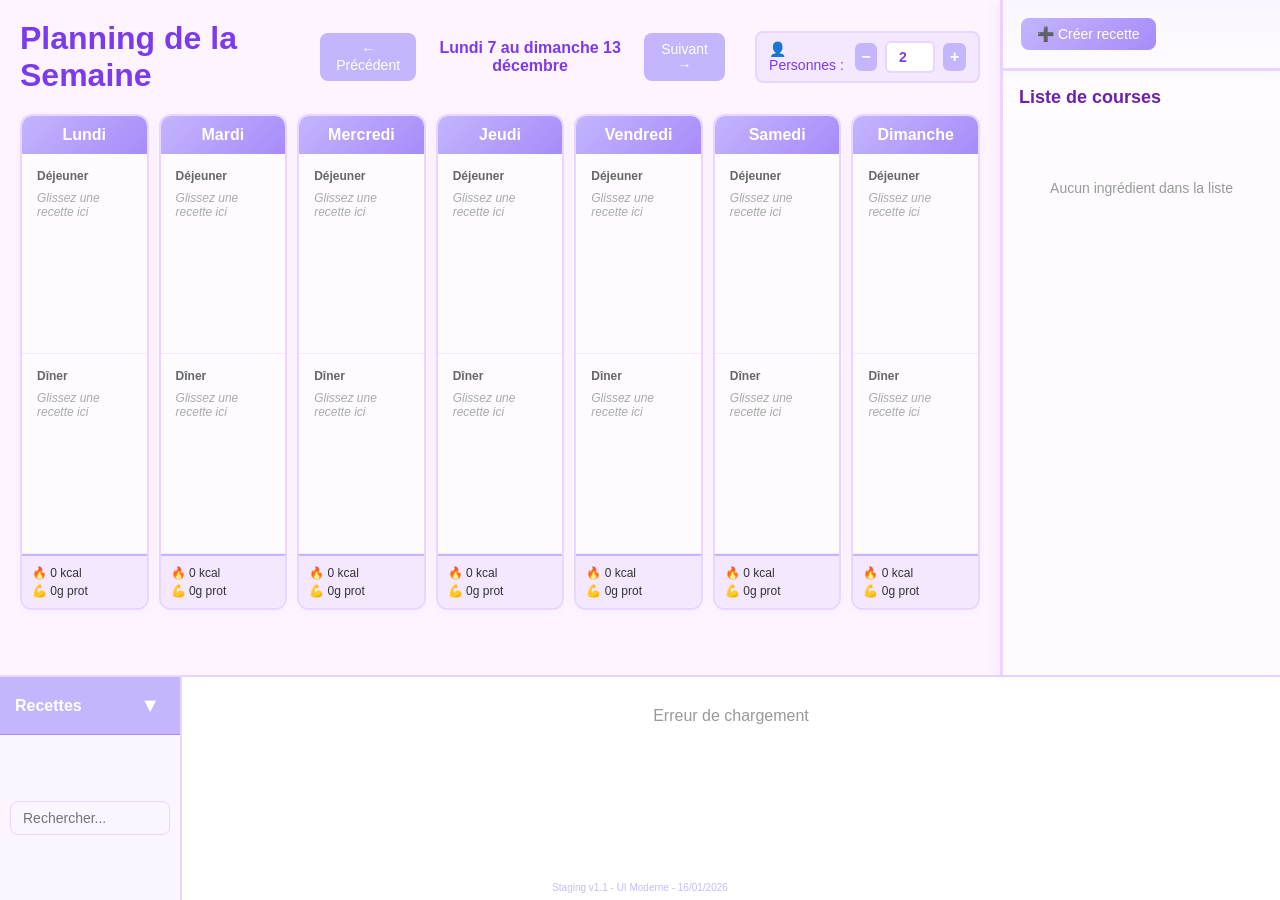
==== commit 72bf34fd: "Production: Liste de courses avec données Airtable + Styles modernes Réactivation Airtable: - Liste " ====
--- a/frontend/index.html
+++ b/frontend/index.html
@@ -233,7 +233,7 @@
     </div>
 
     <!-- Version -->
-    <div class="version-info">Staging - Test UI Liste - 16/01/2026</div>
+    <div class="version-info">Staging v1.1 - UI Moderne - 16/01/2026</div>
 
     <script src="config.js"></script>
     <script src="planning.js"></script>
